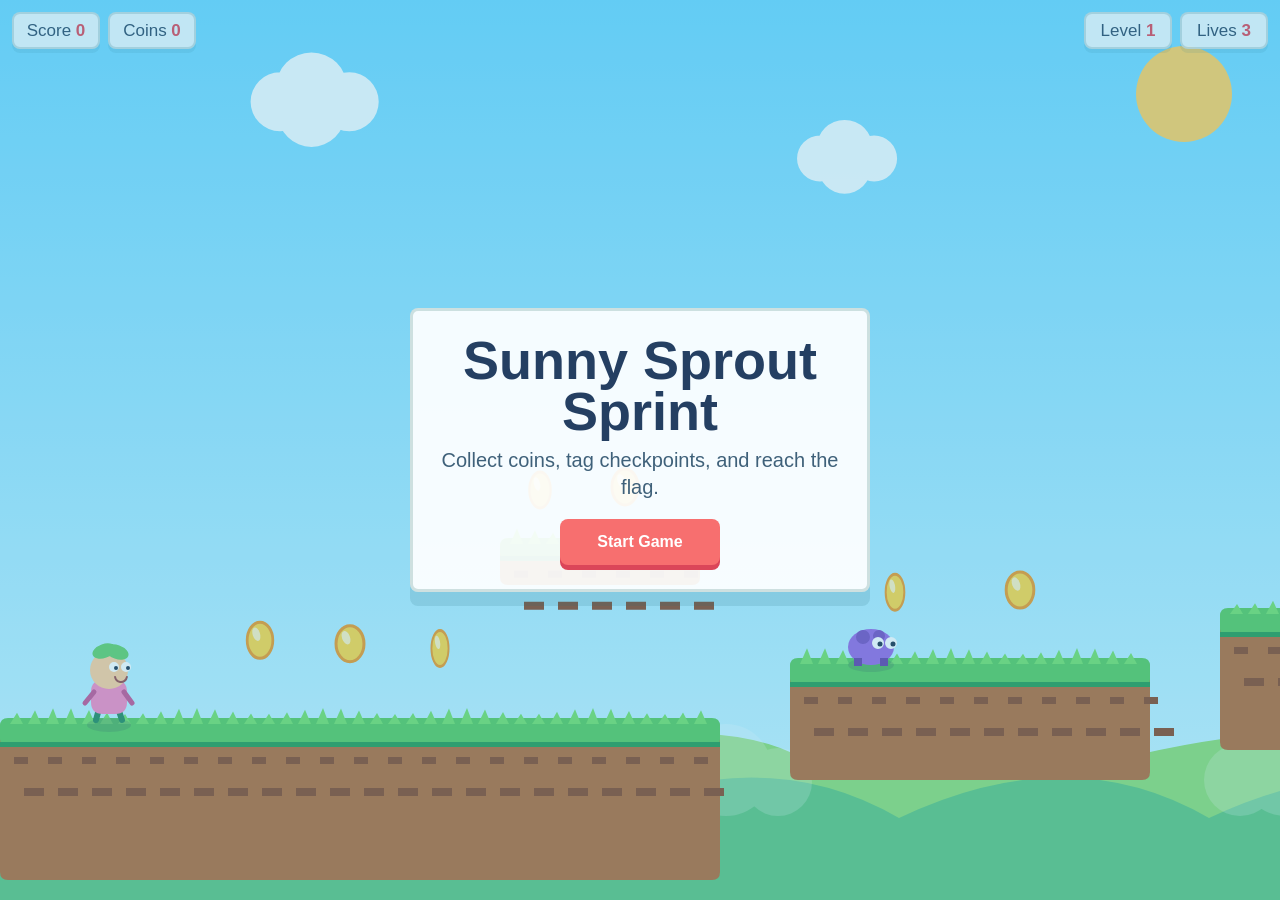
==== frontend/index.html @ 74bc39f5 "add-jump-and-run" ====
<!doctype html>
<html lang="en">
<head>
  <meta charset="utf-8">
  <meta name="viewport" content="width=device-width, initial-scale=1, viewport-fit=cover">
  <title>Sunny Sprout Sprint</title>
  <link rel="stylesheet" href="css/styles.css">
</head>
<body>
  <main class="game-shell" aria-label="Sunny Sprout Sprint platformer game">
    <canvas id="gameCanvas" width="1280" height="720" aria-label="Game canvas"></canvas>

    <section class="hud" aria-label="Game status">
      <div class="hud-group">
        <span>Score <strong id="scoreValue">0</strong></span>
        <span>Coins <strong id="coinValue">0</strong></span>
      </div>
      <div class="hud-group">
        <span>Level <strong id="levelValue">1</strong></span>
        <span>Lives <strong id="livesValue">3</strong></span>
      </div>
    </section>

    <section id="messagePanel" class="message-panel" aria-live="polite">
      <div class="message-card">
        <h1 id="messageTitle">Sunny Sprout Sprint</h1>
        <p id="messageText">Collect coins, tag checkpoints, and reach the flag.</p>
        <button id="primaryAction" type="button">Start Game</button>
      </div>
    </section>

    <section id="touchControls" class="touch-controls" aria-label="Touch controls">
      <div class="touch-row">
        <button class="touch-button" type="button" data-control="left" aria-label="Move left">‹</button>
        <button class="touch-button" type="button" data-control="right" aria-label="Move right">›</button>
      </div>
      <button class="touch-button jump-button" type="button" data-control="jump" aria-label="Jump">↑</button>
    </section>
  </main>

  <script src="js/config.js"></script>
  <script src="js/audio.js"></script>
  <script src="js/input.js"></script>
  <script src="js/levels.js"></script>
  <script src="js/particles.js"></script>
  <script src="js/entities.js"></script>
  <script src="js/renderer.js"></script>
  <script src="js/game.js"></script>
</body>
</html>
---- frontend/css/styles.css ----
:root {
  color-scheme: light;
  --panel-bg: rgba(255, 255, 255, 0.86);
  --panel-border: rgba(54, 119, 128, 0.22);
  --ink: #1d3850;
  --accent: #f76f6f;
  --accent-strong: #db4659;
  --sun: #ffd166;
}

* {
  box-sizing: border-box;
}

html,
body {
  width: 100%;
  height: 100%;
  margin: 0;
  overflow: hidden;
  background: #86dfff;
  color: var(--ink);
  font-family: "Trebuchet MS", "Segoe UI", sans-serif;
  touch-action: none;
  user-select: none;
}

button {
  font: inherit;
}

.game-shell {
  position: relative;
  width: 100vw;
  height: 100vh;
  min-height: 420px;
  overflow: hidden;
  background: #7cd7ff;
}

#gameCanvas {
  display: block;
  width: 100%;
  height: 100%;
}

.hud {
  position: absolute;
  top: max(12px, env(safe-area-inset-top));
  left: max(12px, env(safe-area-inset-left));
  right: max(12px, env(safe-area-inset-right));
  display: flex;
  justify-content: space-between;
  gap: 12px;
  pointer-events: none;
}

.hud-group {
  display: flex;
  flex-wrap: wrap;
  gap: 8px;
}

.hud span {
  min-width: 88px;
  padding: 8px 10px;
  border: 2px solid var(--panel-border);
  border-radius: 8px;
  background: var(--panel-bg);
  box-shadow: 0 4px 0 rgba(54, 119, 128, 0.12);
  color: #33516d;
  font-size: clamp(13px, 1.8vw, 17px);
  line-height: 1;
  text-align: center;
  white-space: nowrap;
}

.hud strong {
  color: #e04d5e;
}

.message-panel {
  position: absolute;
  inset: 0;
  display: grid;
  place-items: center;
  padding: 24px;
  background: rgba(42, 159, 205, 0.22);
}

.message-panel[hidden] {
  display: none;
}

.message-card {
  width: min(460px, calc(100vw - 32px));
  padding: 24px;
  border: 3px solid rgba(77, 134, 126, 0.24);
  border-radius: 8px;
  background: rgba(255, 255, 255, 0.92);
  box-shadow: 0 14px 0 rgba(35, 111, 122, 0.15);
  text-align: center;
}

.message-card h1 {
  margin: 0 0 10px;
  color: #243f62;
  font-size: clamp(30px, 5vw, 54px);
  line-height: 0.95;
}

.message-card p {
  margin: 0 0 18px;
  color: #3f617a;
  font-size: clamp(16px, 2.5vw, 20px);
  line-height: 1.35;
}

#primaryAction {
  min-width: 160px;
  min-height: 46px;
  padding: 10px 18px;
  border: 0;
  border-radius: 8px;
  background: var(--accent);
  box-shadow: 0 5px 0 var(--accent-strong);
  color: white;
  cursor: pointer;
  font-weight: 800;
}

#primaryAction:active {
  transform: translateY(3px);
  box-shadow: 0 2px 0 var(--accent-strong);
}

.touch-controls {
  position: absolute;
  left: max(14px, env(safe-area-inset-left));
  right: max(14px, env(safe-area-inset-right));
  bottom: max(14px, env(safe-area-inset-bottom));
  display: none;
  align-items: end;
  justify-content: space-between;
  gap: 16px;
  pointer-events: none;
}

.touch-row {
  display: flex;
  gap: 10px;
}

.touch-button {
  width: 58px;
  height: 58px;
  border: 2px solid rgba(255, 255, 255, 0.8);
  border-radius: 50%;
  background: rgba(255, 255, 255, 0.72);
  box-shadow: 0 5px 0 rgba(38, 112, 135, 0.22);
  color: #2b5872;
  font-size: 34px;
  font-weight: 900;
  line-height: 1;
  pointer-events: auto;
}

.jump-button {
  width: 68px;
  height: 68px;
  background: rgba(255, 209, 102, 0.82);
  color: #9a5325;
}

.touch-button:active,
.touch-button.is-pressed {
  transform: translateY(3px);
  box-shadow: 0 2px 0 rgba(38, 112, 135, 0.22);
}

@media (hover: none), (pointer: coarse), (max-width: 760px) {
  .touch-controls {
    display: flex;
  }

  .hud {
    align-items: flex-start;
  }

  .hud span {
    min-width: 70px;
    padding: 7px 8px;
  }

  .game-shell {
    min-height: 360px;
  }
}

@media (max-width: 540px) {
  .hud {
    gap: 8px;
  }

  .hud-group {
    max-width: 50%;
  }

  .hud span {
    font-size: 12px;
  }

  .message-card {
    padding: 20px;
  }
}
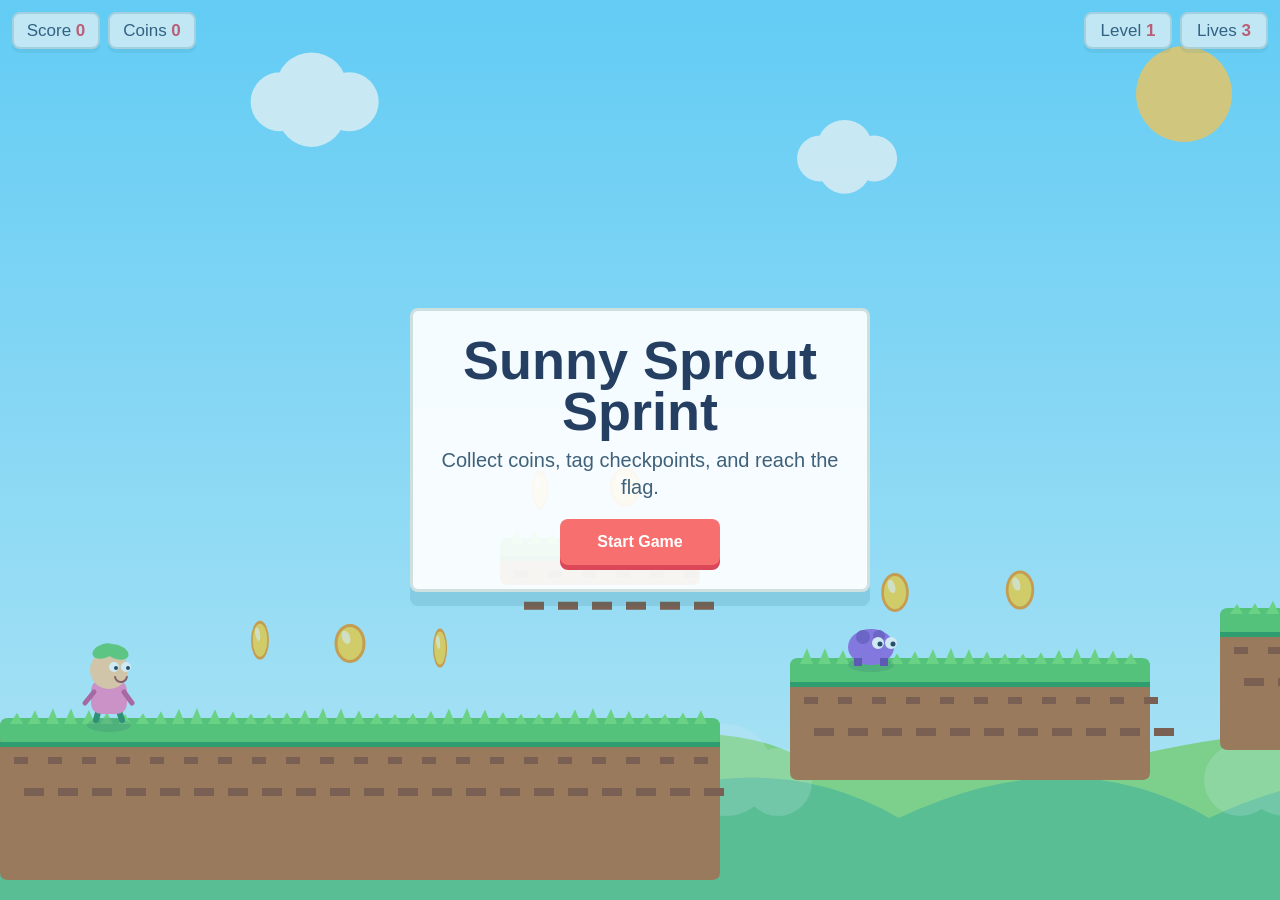
==== commit e271097e: "2fehlermeldungen fix" ====
--- a/frontend/index.html
+++ b/frontend/index.html
@@ -10,7 +10,7 @@
   <main class="game-shell" aria-label="Sunny Sprout Sprint platformer game">
     <canvas id="gameCanvas" width="1280" height="720" aria-label="Game canvas"></canvas>
 
-    <section class="hud" aria-label="Game status">
+    <div class="hud" aria-label="Game status">
       <div class="hud-group">
         <span>Score <strong id="scoreValue">0</strong></span>
         <span>Coins <strong id="coinValue">0</strong></span>
@@ -19,7 +19,7 @@
         <span>Level <strong id="levelValue">1</strong></span>
         <span>Lives <strong id="livesValue">3</strong></span>
       </div>
-    </section>
+    </div>
 
     <section id="messagePanel" class="message-panel" aria-live="polite">
       <div class="message-card">
@@ -29,13 +29,13 @@
       </div>
     </section>
 
-    <section id="touchControls" class="touch-controls" aria-label="Touch controls">
+    <div id="touchControls" class="touch-controls" aria-label="Touch controls">
       <div class="touch-row">
         <button class="touch-button" type="button" data-control="left" aria-label="Move left">‹</button>
         <button class="touch-button" type="button" data-control="right" aria-label="Move right">›</button>
       </div>
       <button class="touch-button jump-button" type="button" data-control="jump" aria-label="Jump">↑</button>
-    </section>
+    </div>
   </main>
 
   <script src="js/config.js"></script>
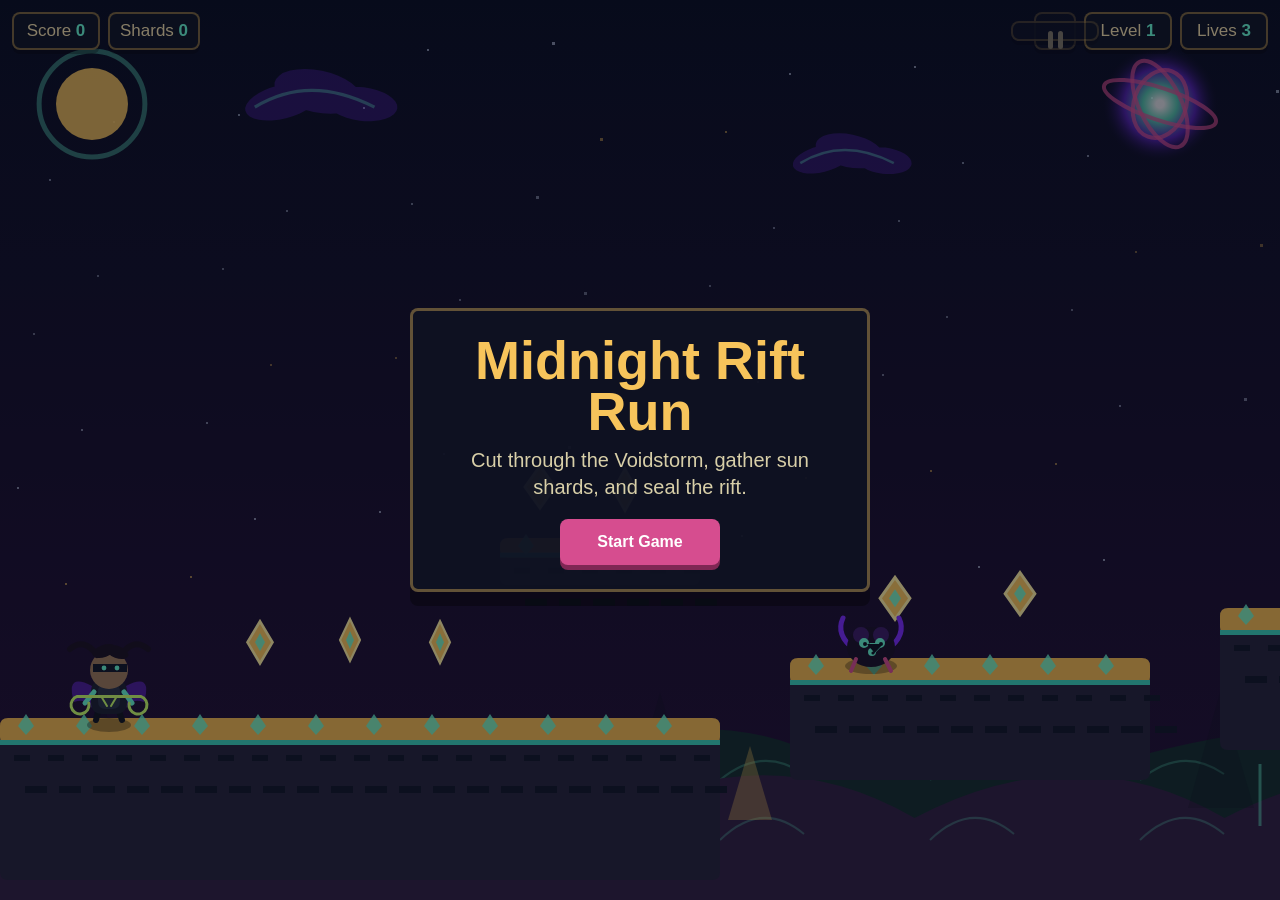
==== commit 667b1edc: "new illidan theme" ====
--- a/frontend/index.html
+++ b/frontend/index.html
@@ -3,19 +3,22 @@
 <head>
   <meta charset="utf-8">
   <meta name="viewport" content="width=device-width, initial-scale=1, viewport-fit=cover">
-  <title>Sunny Sprout Sprint</title>
+  <title>Midnight Rift Run</title>
   <link rel="stylesheet" href="css/styles.css">
 </head>
 <body>
-  <main class="game-shell" aria-label="Sunny Sprout Sprint platformer game">
+  <main class="game-shell" aria-label="Midnight Rift Run platformer game">
     <canvas id="gameCanvas" width="1280" height="720" aria-label="Game canvas"></canvas>
 
     <div class="hud" aria-label="Game status">
       <div class="hud-group">
         <span>Score <strong id="scoreValue">0</strong></span>
-        <span>Coins <strong id="coinValue">0</strong></span>
+        <span>Shards <strong id="coinValue">0</strong></span>
       </div>
       <div class="hud-group">
+        <button id="pauseButton" class="hud-button pause-toggle" type="button" aria-label="Pause game" aria-pressed="false" disabled>
+          <span class="pause-icon" aria-hidden="true"></span>
+        </button>
         <span>Level <strong id="levelValue">1</strong></span>
         <span>Lives <strong id="livesValue">3</strong></span>
       </div>
@@ -23,8 +26,8 @@
 
     <section id="messagePanel" class="message-panel" aria-live="polite">
       <div class="message-card">
-        <h1 id="messageTitle">Sunny Sprout Sprint</h1>
-        <p id="messageText">Collect coins, tag checkpoints, and reach the flag.</p>
+        <h1 id="messageTitle">Midnight Rift Run</h1>
+        <p id="messageText">Cut through the Voidstorm, gather sun shards, and seal the rift.</p>
         <button id="primaryAction" type="button">Start Game</button>
       </div>
     </section>
--- a/frontend/css/styles.css
+++ b/frontend/css/styles.css
@@ -1,11 +1,11 @@
 :root {
   color-scheme: light;
-  --panel-bg: rgba(255, 255, 255, 0.86);
-  --panel-border: rgba(54, 119, 128, 0.22);
-  --ink: #1d3850;
-  --accent: #f76f6f;
-  --accent-strong: #db4659;
-  --sun: #ffd166;
+  --panel-bg: rgba(16, 22, 38, 0.88);
+  --panel-border: rgba(247, 196, 91, 0.46);
+  --ink: #f3e9c8;
+  --accent: #d64d8f;
+  --accent-strong: #7f2754;
+  --sun: #f7c45b;
 }
 
 * {
@@ -18,7 +18,7 @@
   height: 100%;
   margin: 0;
   overflow: hidden;
-  background: #86dfff;
+  background: #0b1022;
   color: var(--ink);
   font-family: "Trebuchet MS", "Segoe UI", sans-serif;
   touch-action: none;
@@ -35,7 +35,7 @@
   height: 100vh;
   min-height: 420px;
   overflow: hidden;
-  background: #7cd7ff;
+  background: #11162a;
 }
 
 #gameCanvas {
@@ -67,8 +67,8 @@
   border: 2px solid var(--panel-border);
   border-radius: 8px;
   background: var(--panel-bg);
-  box-shadow: 0 4px 0 rgba(54, 119, 128, 0.12);
-  color: #33516d;
+  box-shadow: 0 4px 0 rgba(0, 0, 0, 0.28);
+  color: #f2dfab;
   font-size: clamp(13px, 1.8vw, 17px);
   line-height: 1;
   text-align: center;
@@ -76,7 +76,66 @@
 }
 
 .hud strong {
-  color: #e04d5e;
+  color: #68f6d0;
+}
+
+.hud-button {
+  display: inline-flex;
+  flex: 0 0 auto;
+  align-items: center;
+  justify-content: center;
+  width: 42px;
+  height: 38px;
+  padding: 0;
+  border: 2px solid var(--panel-border);
+  border-radius: 8px;
+  background: var(--panel-bg);
+  box-shadow: 0 4px 0 rgba(0, 0, 0, 0.28);
+  color: #f2dfab;
+  cursor: pointer;
+  pointer-events: auto;
+}
+
+.hud-button:disabled {
+  cursor: default;
+  opacity: 0.5;
+}
+
+.hud-button:not(:disabled):active,
+.hud-button.is-paused {
+  transform: translateY(2px);
+  box-shadow: 0 2px 0 rgba(0, 0, 0, 0.28);
+}
+
+.pause-icon {
+  display: inline-flex;
+  justify-content: center;
+  gap: 5px;
+  width: 18px;
+  height: 18px;
+}
+
+.pause-icon::before,
+.pause-icon::after {
+  display: block;
+  width: 5px;
+  height: 18px;
+  border-radius: 3px;
+  background: currentColor;
+  content: "";
+}
+
+.pause-toggle.is-paused .pause-icon {
+  width: 0;
+  height: 0;
+  border-top: 10px solid transparent;
+  border-bottom: 10px solid transparent;
+  border-left: 16px solid currentColor;
+}
+
+.pause-toggle.is-paused .pause-icon::before,
+.pause-toggle.is-paused .pause-icon::after {
+  display: none;
 }
 
 .message-panel {
@@ -85,7 +144,7 @@
   display: grid;
   place-items: center;
   padding: 24px;
-  background: rgba(42, 159, 205, 0.22);
+  background: rgba(7, 9, 20, 0.46);
 }
 
 .message-panel[hidden] {
@@ -95,23 +154,23 @@
 .message-card {
   width: min(460px, calc(100vw - 32px));
   padding: 24px;
-  border: 3px solid rgba(77, 134, 126, 0.24);
-  border-radius: 8px;
-  background: rgba(255, 255, 255, 0.92);
-  box-shadow: 0 14px 0 rgba(35, 111, 122, 0.15);
+  border: 3px solid rgba(247, 196, 91, 0.36);
+  border-radius: 8px;
+  background: rgba(15, 18, 34, 0.95);
+  box-shadow: 0 14px 0 rgba(0, 0, 0, 0.34);
   text-align: center;
 }
 
 .message-card h1 {
   margin: 0 0 10px;
-  color: #243f62;
+  color: #f7c45b;
   font-size: clamp(30px, 5vw, 54px);
   line-height: 0.95;
 }
 
 .message-card p {
   margin: 0 0 18px;
-  color: #3f617a;
+  color: #d8cfa8;
   font-size: clamp(16px, 2.5vw, 20px);
   line-height: 1.35;
 }
@@ -154,11 +213,11 @@
 .touch-button {
   width: 58px;
   height: 58px;
-  border: 2px solid rgba(255, 255, 255, 0.8);
+  border: 2px solid rgba(247, 196, 91, 0.58);
   border-radius: 50%;
-  background: rgba(255, 255, 255, 0.72);
-  box-shadow: 0 5px 0 rgba(38, 112, 135, 0.22);
-  color: #2b5872;
+  background: rgba(16, 22, 38, 0.76);
+  box-shadow: 0 5px 0 rgba(0, 0, 0, 0.32);
+  color: #f2dfab;
   font-size: 34px;
   font-weight: 900;
   line-height: 1;
@@ -168,14 +227,14 @@
 .jump-button {
   width: 68px;
   height: 68px;
-  background: rgba(255, 209, 102, 0.82);
-  color: #9a5325;
+  background: rgba(104, 246, 208, 0.72);
+  color: #102626;
 }
 
 .touch-button:active,
 .touch-button.is-pressed {
   transform: translateY(3px);
-  box-shadow: 0 2px 0 rgba(38, 112, 135, 0.22);
+  box-shadow: 0 2px 0 rgba(0, 0, 0, 0.32);
 }
 
 @media (hover: none), (pointer: coarse), (max-width: 760px) {
